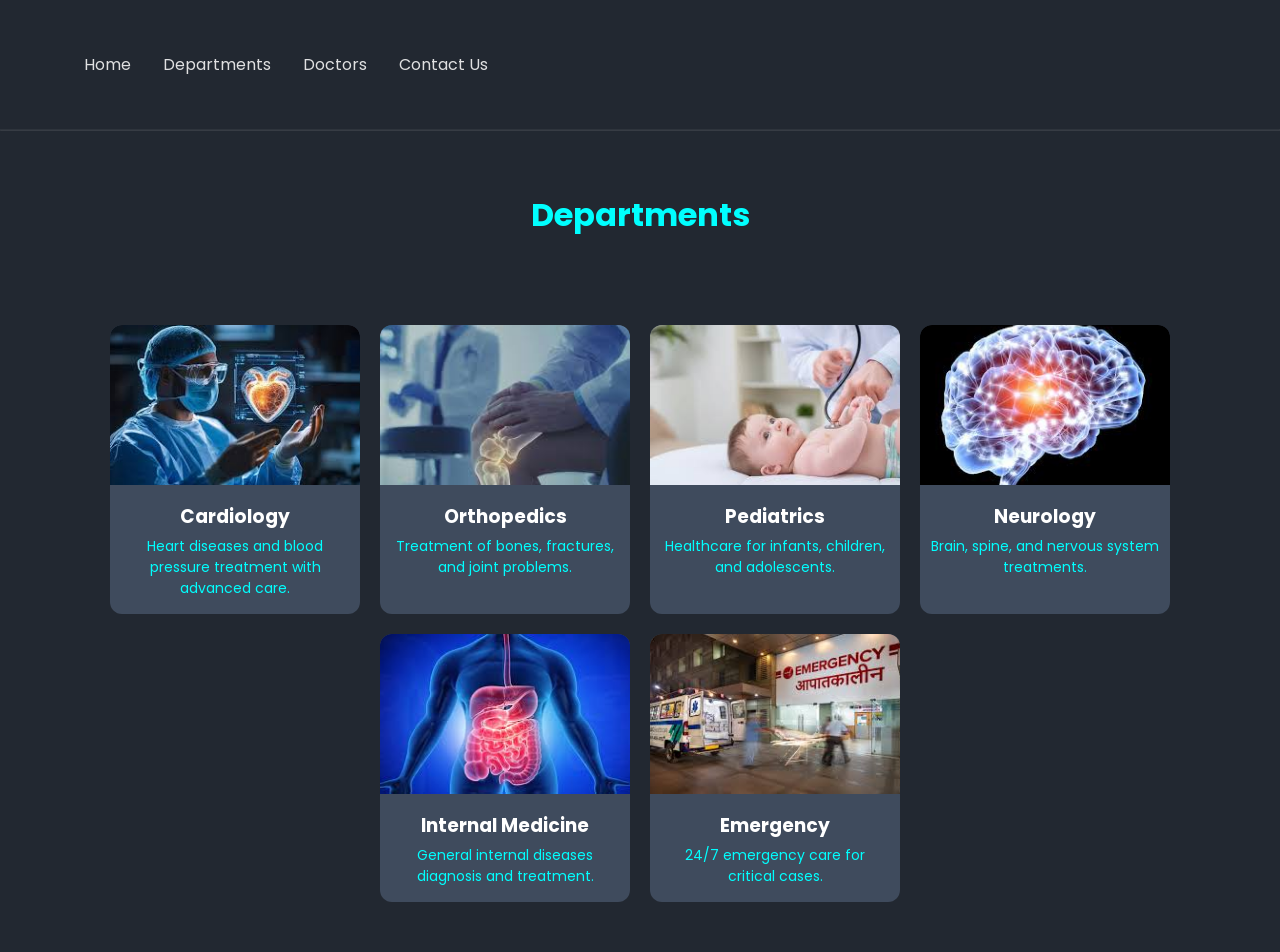
==== about.html @ cb292b87 "Add files via upload" ====
<!doctype html>
<html lang="en">
  <head>
    <meta charset="UTF-8" />
    <meta name="viewport" content="width=device-width, initial-scale=1.0" />
    <link rel="stylesheet" href="style.css" />
    <title>About Me</title>
  </head>
  <body>
    <header>
     
      <div class="navigation">
        <ul>
          <li><a href="index.html">Home</a></li>
          <li><a href="about.html">Departments</a></li>
          <li><a href="works.html">Doctors</a></li>               
          <li><a href="contact.html">Contact Us</a></li>
        </ul>
      </div>
</header>


    </header>
    <hr />

    <section class="about">
      <h1 class="aboutname">Departments</h1>
      <p class="abouttext">

      <section class="departments">
  
 

  <div class="departments-container">

    <div class="card">
      <img src="images/Cardiology Department.jpg" alt="Cardiology">
      <h3>Cardiology</h3>
      <p>Heart diseases and blood pressure treatment with advanced care.</p>
    </div>

    <div class="card">
      <img src="images/Orthopedic Department.jpg" alt="Orthopedics">
      <h3>Orthopedics</h3>
      <p>Treatment of bones, fractures, and joint problems.</p>
    </div>

    <div class="card">
      <img src="images/Pediatrics Department.jpg" alt="Pediatrics">
      <h3>Pediatrics</h3>
      <p>Healthcare for infants, children, and adolescents.</p>
    </div>

    <div class="card">
      <img src="images/Neurology Department.jpg" alt="Neurology">
      <h3>Neurology</h3>
      <p>Brain, spine, and nervous system treatments.</p>
    </div>

    <div class="card">
      <img src="images/Internal Medicine Department.jpg" alt="Internal Medicine">
      <h3>Internal Medicine</h3>
      <p>General internal diseases diagnosis and treatment.</p>
    </div>

    <div class="card">
      <img src="images/Emergency Department.jpg" alt="Emergency">
      <h3>Emergency</h3>
      <p>24/7 emergency care for critical cases.</p>
    </div>

  </div>
</section>


      </p>

</div>








    </section>
---- style.css ----
@import url('https://fonts.googleapis.com/css2?family=Poppins:wght@700&display=swap');* {
  margin: 0;
  padding: 0;
  box-sizing: border-box;
  scroll-behavior: smooth;
  font-family: "poppins", serif;
}

body {
  background-color: #222831;
  scroll-behavior: smooth;
}

header {
  display: flex;
  justify-content: space-between;
  align-items: center;
  margin: 2rem auto;
  padding: 20px;
  width: 90%;
  max-width: 1300px;
}
.navigation ul {
  display: flex;
  list-style-type: none;
  gap: 2rem;
}
.navigation a {
  text-decoration: none;
  color: #eeee;
}
.navigation a:hover {
  color: aqua;
}
hr {
  opacity: 10%;
}
.logokarim {
  display: flex;
  margin-left: 0%;
  width: 100%;
  max-width: 140px;
}

.hero {
  display: flex;
  justify-content: space-between;
  align-items: center;
  margin: 5rem auto;
  width: 100%;
  max-width: 1200px;
  gap: 2rem;
}

.herosub {
  display: flex;
  flex-direction: column;
  gap: 0.5rem;
}

.name {
  font-size: 3.9rem;
  color: #ffffffee;
}
.name:hover {
  filter: drop-shadow(0px 9px 9px rgba(0, 0, 0, 0.5));
}
.title {
  font-size: 1.4rem;
  color: aqua;
}
.title:hover {
  filter: drop-shadow(0px 9px 9px rgba(0, 0, 0, 0.5));
}

.herobtns {
  display: flex;
  gap: 1rem;
  margin-top: 1.5rem;
}
.hireme {
  background-color: rgb(9, 168, 168);
  color: white;
  border-radius: 24px;
  text-decoration: none;
  padding: 0.5rem 1.5rem;
  text-shadow: 0px 4px 4px rgba(0, 0, 0, 0.5);
}

.cv {
  background-color: rgba(57, 62, 70, 0.75);
  color: #eeee;
  border-radius: 24px;
  text-decoration: none;
  padding: 0.5rem 1.5rem;
  text-shadow: 0px 4px 4px rgba(0, 0, 0, 0.5);
  display: flex;
  align-items: center;
  gap: 0.5rem;
  backdrop-filter: blur(4px);
}
.photok {
  width: 100%;
  max-width: 400px;
  border-radius: 50%;
}
.photok:hover {
  filter: drop-shadow(0px 9px 9px rgba(0, 0, 0, 0.5));
}

.contact .namecontact {
  font-size: 2rem;
  color: aqua;
  text-align: center;
  position: relative;
  margin-top: 4rem;
}
.contact .social ul li img {
  width: 40px;
  height: 40px;
  object-fit: contain;
  transition: transform 0.3s;
}

.contact .social ul li img:hover {
  transform: scale(1.2);
}

.works .nameworks {
  font-size: 2rem;
  color: aqua;
  text-align: center;
  position: relative;
  top: 60px;
}

.social .mediaa {
  display: flex;
  justify-content: center;
  gap: 2rem;
  margin-top: 2rem;
  position: relative;
  top: 100px;
  align-items: center;
  list-style-type: none;
}

.about .abouttext {
  color: #eeee;
  font-size: 1.2rem;
  padding: 2rem;
  margin: 0 auto;
  margin-top: 2rem;
  position: relative;
  top: 30px;
  text-align: justify;
}

.abouttable {
  margin: 2rem;
  color: aqua;
  text-align: justify;
}

.edu .n {
  color: aqua;
  padding: 2rem;
  }


.edu .b {
  color: #eeee;
  padding: 2rem;
}

.e .date {
  font-size: 1.3rem;
}
.date1 {
  font-size: 1.3rem;
}
.date2 {
  font-size: 1.3rem;
}
.date3 {
  font-size: 1.3rem;
}

@keyframes fadeInPage {
  from {
    opacity: 0;
    transform: translateY(10px);
  }
  to {
    opacity: 1;
    transform: translateY(0);
  }
}

body {
  animation: fadeInPage 0.6s ease-in-out;
}



.edu .prpr {
  font-size: 1.3rem;
  color: #ffffffee;
  padding: 2rem;
  margin: -2.5rem auto;
}

.my-name {
  background: linear-gradient(45deg, #8a54ff, #00ffff);
  -webkit-background-clip: text;
  -webkit-text-fill-color: transparent;
  font-weight: bold;
}

.editli {
  display: flex;
  gap: 40px;
  list-style-type: none;
  padding: 0;
  text-decoration: none;
}
.editli :hover {
  text-decoration: none;
}

.aboutname {
  font-size: 2rem;
  color: aqua;
  text-align: center;
  position: relative;
  top: 60px;
}

.namecontact {
  font-size: 1.1rem;
  color: aqua;
  text-align: center;
  position: relative;
  top: 60px;
}

.socialmediapps {
  flex-direction: none;
  display: flex;
  list-style-type: none;
  justify-content: center;
  object-fit: contain;

  gap: 2rem;
  align-items: center;
  text-decoration: none;
}
.socialmediapps ul {
  display: flex;
  justify-content: center;
  gap: 2rem;
  list-style: none;
  object-fit: cover;
  flex-wrap: wrap;
}
.socialmediapps img {
  width: 120px;
  height: 120px;
  transition: transform 0.222s;
  object-fit: cover;
  margin-top: 100%;
}
.socialmediapps ul li img:hover {
  transform: scale(1.2);
}

.container {
  width: 90%;
  margin: auto;
}

/* ========================= */
/* Responsive Design */
/* ========================= */

/* Tablet */
@media (max-width: 1024px) {
  .hero {
    flex-direction: column;
    text-align: center;
    gap: 2rem;
  }

  .photok {
    max-width: 300px;
  }

  .name {
    font-size: 2.8rem;
  }
}

/* Mobile */
@media (max-width: 572px) {
  header {
    flex-direction: column;
    gap: 0.5rem;
  }

  .navigation ul {
    flex-direction: column;
    align-items: center;
    gap: 1rem;
  }

  .hero {
    flex-direction: column;
    text-align: center;
    margin: 2rem auto;
  }

  .name {
    font-size: 2rem;
  }

  .title {
    width: 100%;
    font-size: 1rem;
  }

  .herobtns {
    flex-direction: column;
    align-items: center;
  }

  .photok {
    max-width: 250px;
  }

  .abouttable {
    width: 100%;
    margin: 1rem;
  }

  .about .abouttext {
    font-size: 1rem;
    padding: 1rem;
  }
}


.departments {
  text-align: center;
  padding: 50px;
  background: #222831;
  color: #ffffff;
}

.departments-container {
  display: flex;
  flex-wrap: wrap;
  justify-content: center;
  gap: 20px;
}

.card {
  width: 250px;
  background:#3f4b5d;
  border-radius: 12px;
  overflow: hidden;
  box-shadow: 0 4px 10px#ffffff(0,0,0,0.1);
  transition: 0.3s;
}

.card:hover {
  transform: translateY(-5px);
}

.card img {
  width: 100%;
  height: 160px;
  object-fit: cover;
}

.card h3 {
  margin: 10px 0 5px;
}

.card p {
  padding: 0 10px 15px;
  font-size: 14px;
  color: aqua;
}
/* ===== Doctors Section ===== */
.doctors {
  text-align: center;
  padding: 60px 20px;
  background: #222831;
  font-family: Arial, sans-serif;
}

.doctors h2 {
  font-size: 32px;
  color: #1f3b57;
  margin-bottom: 10px;
}

.doctors p {
  color: #222831;
  margin-bottom: 40px;
  font-size: 16px;
}
/* ===== General Section ===== */
.doctors-section {
  padding: 70px 20px;
  background: #222831;
  font-family: Arial, sans-serif;
  text-align: center;
}

.container {
  max-width: 1100px;
  margin: auto;
}

.doctors-section h2 {
  font-size: 34px;
  color: #1f3b57;
  margin-bottom: 10px;
}

.doctors-section p {
  color: #666;
  margin-bottom: 40px;
}

/* ===== GRID (الأفضل) ===== */
.doctors-grid {
  display: grid;
  grid-template-columns: repeat(auto-fit, minmax(230px, 1fr));
  gap: 25px;
}

/* ===== Doctor Card ===== */
.doctor {
  background: #222831;
  border-radius: 15px;
  overflow: hidden;
  box-shadow: 0 5px 15px rgba(0,0,0,0.1);
  transition: 0.3s;
}

.doctor:hover {
  transform: translateY(-8px);
}


.doctor img {
  width: 100%;
  height: 260px;
  object-fit: cover; 
  display: block;
  object-position: top;
  padding: 10px;
  margin-top: 50px;
}


.doctor-info {
  padding: 15px;
  background: #222831;
}

.doctor-info h3 {
  margin: 5px 0;
  font-size: 18px;
  color: #ffffff;
}

.doctor-info span {
  color: aqua;
  font-weight: bold;
  font-size: 14px;
}
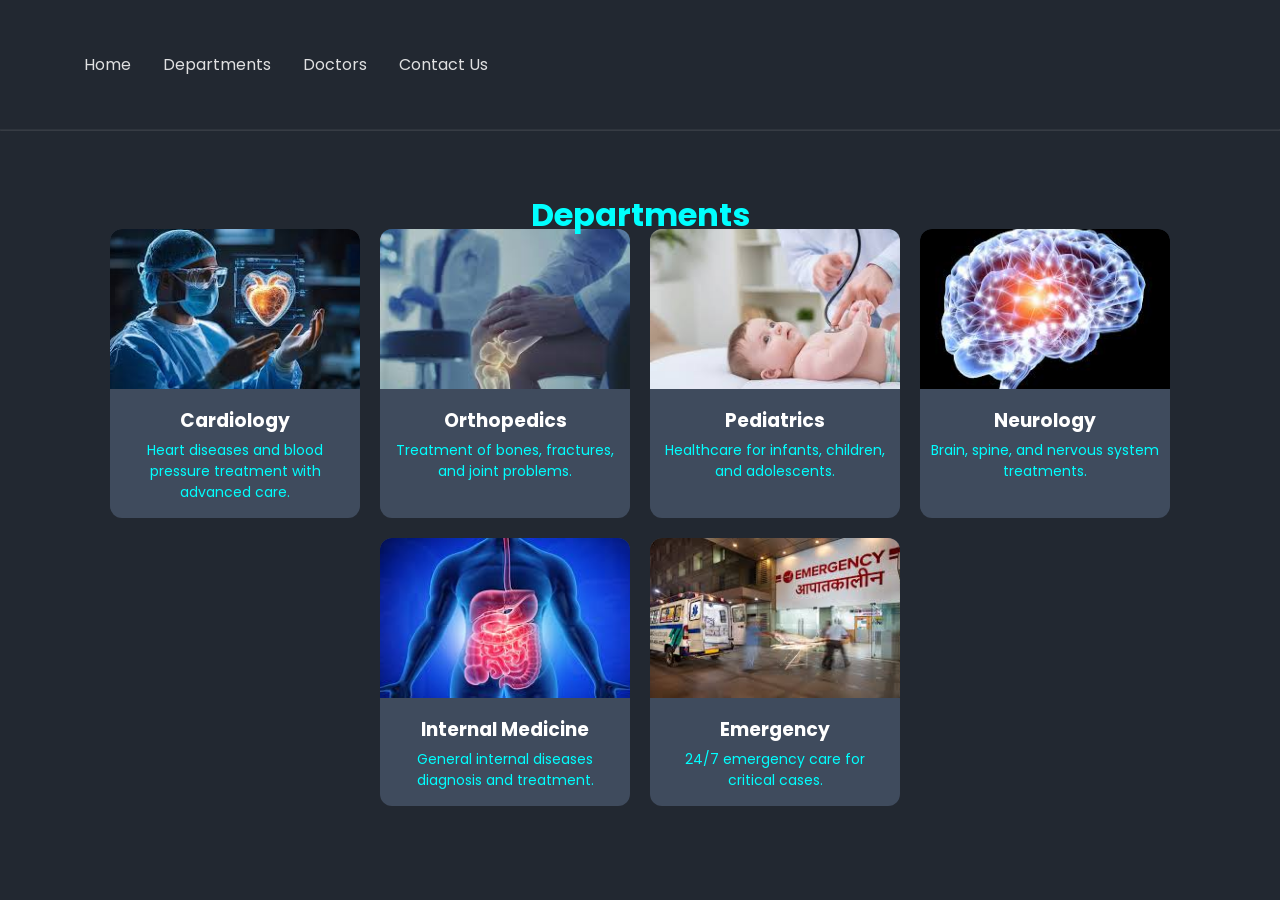
==== commit d3e3d8fa: "Update about.html" ====
--- a/about.html
+++ b/about.html
@@ -23,7 +23,7 @@
     </header>
     <hr />
 
-    <section class="about">
+    <section class="aboutt">
       <h1 class="aboutname">Departments</h1>
       <p class="abouttext">
 
@@ -84,4 +84,4 @@
 
 
 
-    </section>+    </section>
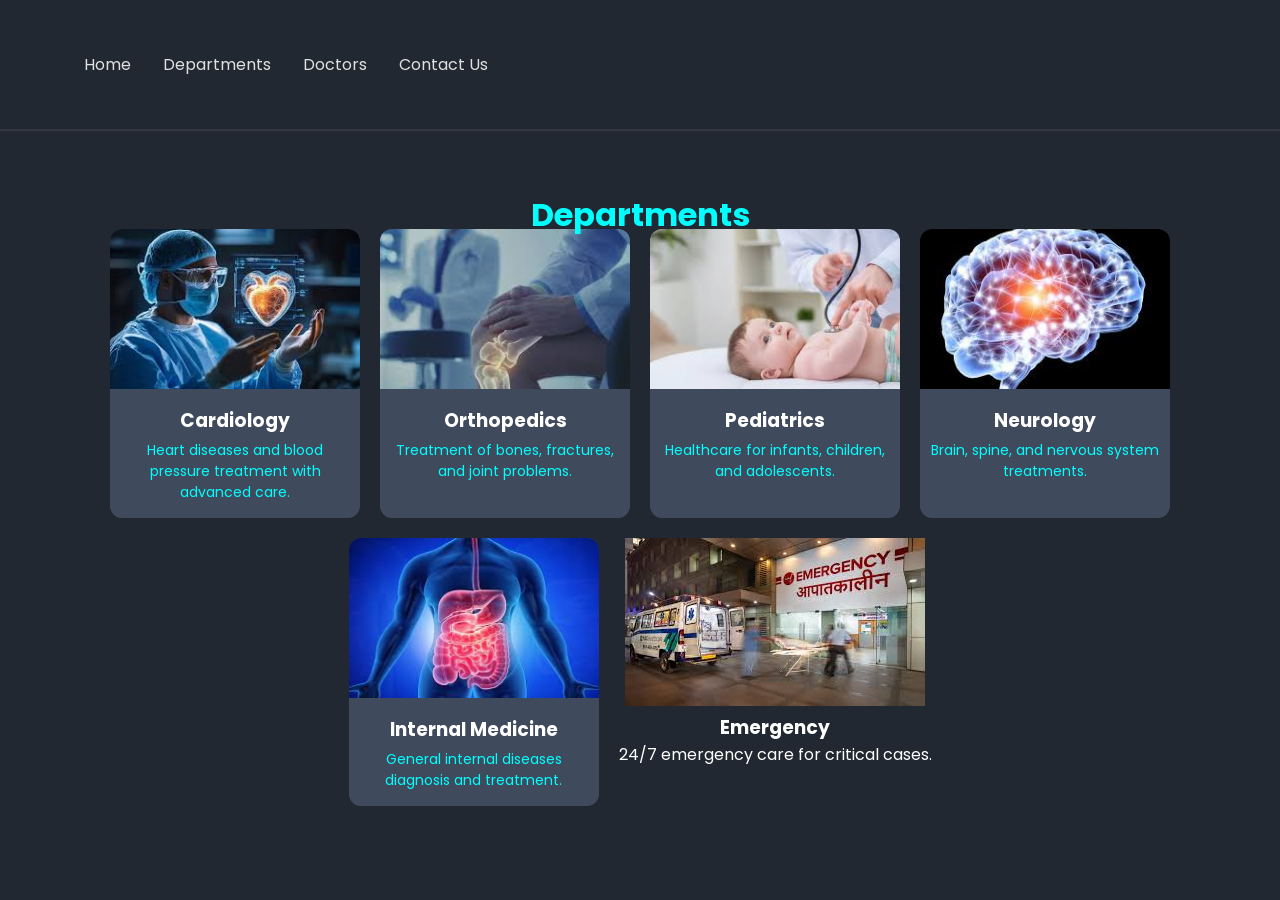
==== commit 6565f1ab: "Update about.html" ====
--- a/about.html
+++ b/about.html
@@ -63,7 +63,7 @@
       <p>General internal diseases diagnosis and treatment.</p>
     </div>
 
-    <div class="card">
+    <div class="">
       <img src="images/Emergency Department.jpg" alt="Emergency">
       <h3>Emergency</h3>
       <p>24/7 emergency care for critical cases.</p>
